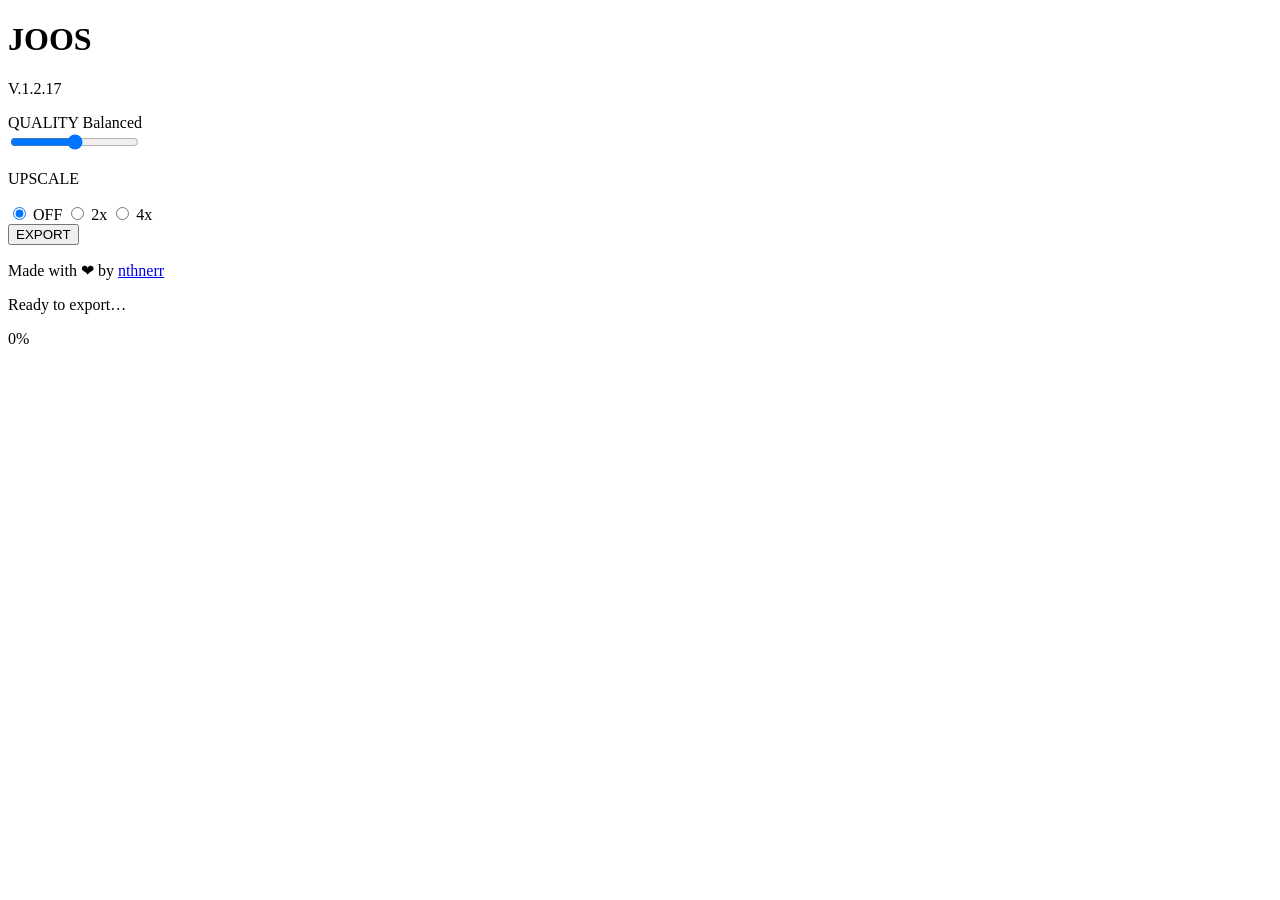
==== Joos/index.html @ 9cd674ca "Create index.html" ====
<!doctype html>
<html lang="en">
    <head>
        <meta charset="UTF-8" />
        <meta name="viewport" content="width=device-width, initial-scale=1.0" />
        <title>Joos v1.2.17</title>
        <link rel="stylesheet" href="style.css" />
        <script src="js/CSInterface.js"></script>
    </head>
    <body>
        <div class="panel-wrapper">
            <div class="panel-container">

                <header class="header">
                    <h1 class="brand">JOOS</h1>
                </header>

                <p class="version">V.1.2.17</p>

                <section class="quality-section">
                    <div class="quality-header">
                        <label for="quality-slider" class="label">QUALITY</label>
                        <span id="quality-name" class="quality-value">Balanced</span>
                    </div>
                    <div class="slider-container">
                        <input
                            type="range"
                            id="quality-slider"
                            min="1"
                            max="9"
                            step="1"
                            value="5"
                            class="quality-slider"
                        />
                        <div class="slider-points" aria-hidden="true">
                            <span></span><span></span><span></span>
                            <span></span><span></span><span></span>
                            <span></span><span></span><span></span>
                        </div>
                    </div>
                </section>

                <section class="upscale-section">
                    <p class="upscale-label">UPSCALE</p>
                    <div class="upscale-buttons" role="radiogroup">
                        <input type="radio" name="upscale" value="1" id="u1" checked />
                        <label for="u1" class="upscale-btn">OFF</label>

                        <input type="radio" name="upscale" value="2" id="u2" />
                        <label for="u2" class="upscale-btn">2x</label>

                        <input type="radio" name="upscale" value="4" id="u4" />
                        <label for="u4" class="upscale-btn">4x</label>
                    </div>
                </section>

                <button id="export-btn" class="export-button" type="button">EXPORT</button>

                <p class="credit">
                    Made with <span class="heart" aria-hidden="true">&#10084;</span>
                    by <a href="#" class="author-link">nthnerr</a>
                </p>

                <section class="progress-section">
                    <p id="status-msg" class="status-text" aria-live="polite" aria-atomic="true">
                        Ready to export&#8230;
                    </p>
                    <div
                        class="progress-bar"
                        role="progressbar"
                        aria-valuenow="0"
                        aria-valuemin="0"
                        aria-valuemax="100"
                    >
                        <div id="progress-fill" class="progress-fill"></div>
                        <span id="progress-pct" class="progress-text" aria-hidden="true">0%</span>
                    </div>
                </section>

            </div>
        </div>

        <script src="js/main.js"></script>
    </body>
</html>
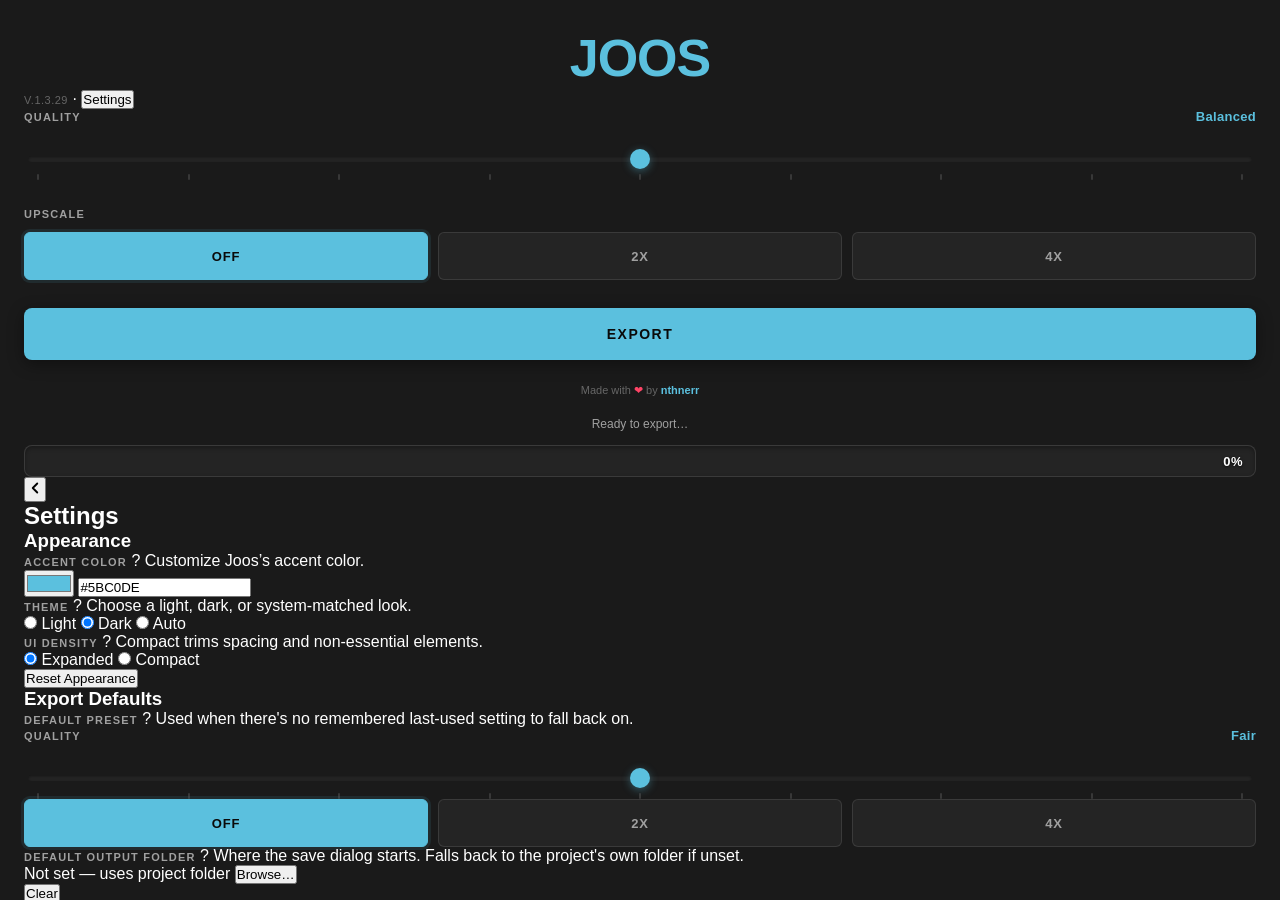
==== commit 9d093c91: "Update Joos version to 1.3.29 in index.html" ====
--- a/Joos/index.html
+++ b/Joos/index.html
@@ -3,19 +3,32 @@
     <head>
         <meta charset="UTF-8" />
         <meta name="viewport" content="width=device-width, initial-scale=1.0" />
-        <title>Joos v1.2.17</title>
+        <title>Joos 1.3.29</title>
         <link rel="stylesheet" href="style.css" />
+        <link rel="stylesheet" href="settings.css" />
         <script src="js/CSInterface.js"></script>
     </head>
     <body>
         <div class="panel-wrapper">
             <div class="panel-container">
 
+                <div id="brand-header">
+
                 <header class="header">
                     <h1 class="brand">JOOS</h1>
                 </header>
 
-                <p class="version">V.1.2.17</p>
+                <div class="meta-row">
+                    <span class="version">V.1.3.29</span>
+                    <span class="meta-divider" aria-hidden="true">&middot;</span>
+                    <button id="settings-btn" class="settings-link" type="button" aria-label="Open settings">
+                        Settings
+                    </button>
+                </div>
+
+                </div>
+
+                <div id="main-view" class="view">
 
                 <section class="quality-section">
                     <div class="quality-header">
@@ -63,7 +76,7 @@
 
                 <section class="progress-section">
                     <p id="status-msg" class="status-text" aria-live="polite" aria-atomic="true">
-                        Ready to export&#8230;
+                        <span id="status-label">Ready to export&#8230;</span><span id="status-eta"></span>
                     </p>
                     <div
                         class="progress-bar"
@@ -77,9 +90,217 @@
                     </div>
                 </section>
 
+                </div>
+
+                <div id="settings-view" class="view view-hidden">
+
+                <header class="settings-header">
+                    <button id="settings-back-btn" class="back-btn" type="button" aria-label="Back to export">
+                        <svg viewBox="0 0 24 24" width="18" height="18" fill="none" stroke="currentColor" stroke-width="2.5" stroke-linecap="round" stroke-linejoin="round" aria-hidden="true">
+                            <polyline points="15 18 9 12 15 6"></polyline>
+                        </svg>
+                    </button>
+                    <h2 class="settings-title">Settings</h2>
+                </header>
+
+                <div class="settings-scroll-area">
+
+                <h3 class="settings-section-heading">Appearance</h3>
+
+                <section class="setting-row">
+                    <div class="setting-label-group">
+                        <label for="accent-color-picker" class="label">ACCENT COLOR</label>
+                        <span class="hint-badge" tabindex="0">?
+                            <span class="hint-tooltip">Customize Joos&rsquo;s accent color.</span>
+                        </span>
+                    </div>
+                    <div class="color-control">
+                        <input
+                            type="color"
+                            id="accent-color-picker"
+                            class="color-swatch-input"
+                            value="#5bc0de"
+                            aria-label="Accent color picker"
+                        />
+                        <input
+                            type="text"
+                            id="accent-color-hex"
+                            class="hex-input"
+                            value="#5BC0DE"
+                            maxlength="7"
+                            spellcheck="false"
+                            autocomplete="off"
+                            aria-label="Accent color hex code"
+                        />
+                    </div>
+                </section>
+
+                <section class="setting-row stacked">
+                    <div class="setting-label-group">
+                        <label class="label">THEME</label>
+                        <span class="hint-badge" tabindex="0">?
+                            <span class="hint-tooltip">Choose a light, dark, or system-matched look.</span>
+                        </span>
+                    </div>
+                    <div class="segmented-control" role="radiogroup" aria-label="Theme">
+                        <input type="radio" name="theme" value="light" id="theme-light" />
+                        <label for="theme-light" class="segmented-option">Light</label>
+
+                        <input type="radio" name="theme" value="dark" id="theme-dark" checked />
+                        <label for="theme-dark" class="segmented-option">Dark</label>
+
+                        <input type="radio" name="theme" value="auto" id="theme-auto" />
+                        <label for="theme-auto" class="segmented-option">Auto</label>
+                    </div>
+                </section>
+
+                <section class="setting-row stacked">
+                    <div class="setting-label-group">
+                        <label class="label">UI DENSITY</label>
+                        <span class="hint-badge" tabindex="0">?
+                            <span class="hint-tooltip">Compact trims spacing and non-essential elements.</span>
+                        </span>
+                    </div>
+                    <div class="segmented-control" role="radiogroup" aria-label="UI density">
+                        <input type="radio" name="density" value="expanded" id="density-expanded" checked />
+                        <label for="density-expanded" class="segmented-option">Expanded</label>
+
+                        <input type="radio" name="density" value="compact" id="density-compact" />
+                        <label for="density-compact" class="segmented-option">Compact</label>
+                    </div>
+                </section>
+
+                <button id="appearance-reset-btn" class="reset-btn" type="button">Reset Appearance</button>
+
+                <h3 class="settings-section-heading">Export Defaults</h3>
+
+                <section class="setting-row stacked">
+                    <div class="setting-label-group">
+                        <label class="label">DEFAULT PRESET</label>
+                        <span class="hint-badge" tabindex="0">?
+                            <span class="hint-tooltip">Used when there's no remembered last-used setting to fall back on.</span>
+                        </span>
+                    </div>
+
+                    <div class="default-preset-control">
+                        <div class="quality-header">
+                            <span class="label">QUALITY</span>
+                            <span id="default-quality-name" class="quality-value">Fair</span>
+                        </div>
+                        <div class="slider-container">
+                            <input
+                                type="range"
+                                id="default-quality-slider"
+                                min="1"
+                                max="9"
+                                step="1"
+                                value="5"
+                                class="quality-slider"
+                            />
+                            <div class="slider-points" aria-hidden="true">
+                                <span></span><span></span><span></span>
+                                <span></span><span></span><span></span>
+                                <span></span><span></span><span></span>
+                            </div>
+                        </div>
+
+                        <div class="upscale-buttons" role="radiogroup" aria-label="Default upscale">
+                            <input type="radio" name="default-upscale" value="1" id="du1" checked />
+                            <label for="du1" class="upscale-btn">OFF</label>
+
+                            <input type="radio" name="default-upscale" value="2" id="du2" />
+                            <label for="du2" class="upscale-btn">2x</label>
+
+                            <input type="radio" name="default-upscale" value="4" id="du4" />
+                            <label for="du4" class="upscale-btn">4x</label>
+                        </div>
+                    </div>
+                </section>
+
+                <section class="setting-row stacked">
+                    <div class="setting-label-group">
+                        <label class="label">DEFAULT OUTPUT FOLDER</label>
+                        <span class="hint-badge" tabindex="0">?
+                            <span class="hint-tooltip">Where the save dialog starts. Falls back to the project's own folder if unset.</span>
+                        </span>
+                    </div>
+                    <div class="folder-control">
+                        <span id="output-folder-path" class="folder-path">Not set &mdash; uses project folder</span>
+                        <button id="output-folder-browse-btn" class="browse-btn" type="button">Browse&#8230;</button>
+                    </div>
+                    <button id="output-folder-clear-btn" class="clear-folder-btn view-hidden" type="button">Clear</button>
+                </section>
+
+                <section class="setting-row stacked">
+                    <div class="setting-label-group">
+                        <label class="label">REMEMBER LAST USED SETTINGS</label>
+                        <span class="hint-badge" tabindex="0">?
+                            <span class="hint-tooltip">Reuse your last export's quality/upscale globally, or separately per project.</span>
+                        </span>
+                    </div>
+                    <div class="segmented-control" role="radiogroup" aria-label="Remember last used settings">
+                        <input type="radio" name="remember-scope" value="global" id="remember-global" checked />
+                        <label for="remember-global" class="segmented-option">Global</label>
+
+                        <input type="radio" name="remember-scope" value="per-project" id="remember-per-project" />
+                        <label for="remember-per-project" class="segmented-option">Per Project</label>
+                    </div>
+                </section>
+
+                <button id="export-defaults-reset-btn" class="reset-btn" type="button">Reset Export Defaults</button>
+
+                <h3 class="settings-section-heading">Behavior</h3>
+
+                <section class="setting-row">
+                    <div class="setting-label-group">
+                        <label for="behavior-auto-close" class="label">AUTO-CLOSE PANEL</label>
+                        <span class="hint-badge" tabindex="0">?
+                            <span class="hint-tooltip">Close Joos automatically once export finishes.</span>
+                        </span>
+                    </div>
+                    <label class="toggle-switch">
+                        <input type="checkbox" id="behavior-auto-close" />
+                        <span class="toggle-track"><span class="toggle-thumb"></span></span>
+                    </label>
+                </section>
+
+                <section class="setting-row">
+                    <div class="setting-label-group">
+                        <label for="behavior-confirm-export" class="label">CONFIRM BEFORE EXPORT</label>
+                        <span class="hint-badge" tabindex="0">?
+                            <span class="hint-tooltip">Ask for confirmation before starting an export.</span>
+                        </span>
+                    </div>
+                    <label class="toggle-switch">
+                        <input type="checkbox" id="behavior-confirm-export" />
+                        <span class="toggle-track"><span class="toggle-thumb"></span></span>
+                    </label>
+                </section>
+
+                <section class="setting-row">
+                    <div class="setting-label-group">
+                        <label for="behavior-auto-cleanup" class="label">AUTO-CLEANUP TEMP FILES</label>
+                        <span class="hint-badge" tabindex="0">?
+                            <span class="hint-tooltip">Delete the intermediate frames and audio after each export.</span>
+                        </span>
+                    </div>
+                    <label class="toggle-switch">
+                        <input type="checkbox" id="behavior-auto-cleanup" checked />
+                        <span class="toggle-track"><span class="toggle-thumb"></span></span>
+                    </label>
+                </section>
+
+                <button id="behavior-reset-btn" class="reset-btn" type="button">Reset Behavior</button>
+
+                </div>
+
+                </div>
+
             </div>
+
         </div>
 
         <script src="js/main.js"></script>
+        <script src="js/settings.js"></script>
     </body>
 </html>
--- a/Joos/style.css
+++ b/Joos/style.css
@@ -0,0 +1,377 @@
+:root {
+    --bg-dark:        #0a0a0a;
+    --bg-panel:       #1a1a1a;
+    --bg-elevated:    #242424;
+    --text-primary:   #ffffff;
+    --text-secondary: #a0a0a0;
+    --text-muted:     #666666;
+    --accent:         #5bc0de;
+    --accent-hover:   #6dd5f5;
+    --accent-dim:     rgba(91, 192, 222, 0.10);
+    --accent-glow:    rgba(91, 192, 222, 0.40);
+    --accent-glow-hi: rgba(91, 192, 222, 0.60);
+    --border-subtle:  rgba(255, 255, 255, 0.10);
+    --shadow-sm:      0 2px  8px rgba(0, 0, 0, 0.30);
+    --shadow-md:      0 4px 16px rgba(0, 0, 0, 0.40);
+    --shadow-lg:      0 8px 24px rgba(0, 0, 0, 0.50);
+    --radius-sm:      6px;
+    --radius-md:      8px;
+    --transition:     0.2s ease;
+}
+
+*,
+*::before,
+*::after {
+    margin:     0;
+    padding:    0;
+    box-sizing: border-box;
+}
+
+.sr-only {
+    position:   absolute;
+    width:      1px;
+    height:     1px;
+    padding:    0;
+    margin:     -1px;
+    overflow:   hidden;
+    clip:       rect(0, 0, 0, 0);
+    white-space: nowrap;
+    border:     0;
+}
+
+body {
+    background-color:        var(--bg-dark);
+    color:                   var(--text-primary);
+    font-family:             -apple-system, BlinkMacSystemFont, 'Segoe UI',
+                             'Roboto', 'Oxygen', 'Ubuntu', 'Helvetica Neue',
+                             Arial, sans-serif;
+    -webkit-font-smoothing:  antialiased;
+    -moz-osx-font-smoothing: grayscale;
+    overflow:                hidden;
+    width:                   100%;
+    height:                  100vh;
+}
+
+.panel-wrapper {
+    width:       100%;
+    height:      100vh;
+    display:     flex;
+    align-items: stretch;
+}
+
+.panel-container {
+    background:     var(--bg-panel);
+    width:          100%;
+    height:         100%;
+    display:        flex;
+    flex-direction: column;
+    padding:        32px 24px 24px;
+    overflow:       hidden;
+}
+
+.header {
+    text-align:    center;
+    margin-bottom: 6px;
+}
+
+.brand {
+    font-size:      52px;
+    font-weight:    800;
+    color:          var(--accent);
+    letter-spacing: -1px;
+    text-transform: uppercase;
+    line-height:    1;
+}
+
+.version {
+    text-align:     center;
+    font-size:      11px;
+    color:          var(--text-muted);
+    font-weight:    500;
+    margin-bottom:  32px;
+    letter-spacing: 0.5px;
+}
+
+.quality-section {
+    margin-bottom: 28px;
+}
+
+.quality-header {
+    display:         flex;
+    justify-content: space-between;
+    align-items:     center;
+    margin-bottom:   16px;
+}
+
+.label {
+    font-size:      11px;
+    font-weight:    600;
+    color:          var(--text-secondary);
+    letter-spacing: 1.2px;
+    text-transform: uppercase;
+}
+
+.quality-value {
+    font-size:      13px;
+    font-weight:    600;
+    color:          var(--accent);
+    letter-spacing: 0.3px;
+}
+
+.slider-container {
+    position: relative;
+    padding:  8px 4px 0;
+}
+
+.quality-slider {
+    -webkit-appearance: none;
+    appearance:         none;
+    width:              100%;
+    height:             6px;
+    background:         var(--bg-elevated);
+    border:             none;
+    outline:            none;
+    cursor:             pointer;
+    border-radius:      3px;
+    margin-bottom:      12px;
+    box-shadow:         inset 0 1px 3px rgba(0, 0, 0, 0.40);
+}
+
+.quality-slider::-webkit-slider-thumb {
+    -webkit-appearance: none;
+    appearance:         none;
+    width:              20px;
+    height:             20px;
+    background:         var(--accent);
+    cursor:             pointer;
+    border-radius:      50%;
+    border:             none;
+    box-shadow:         0 2px 8px var(--accent-glow);
+    transition:         all var(--transition);
+}
+
+.quality-slider::-webkit-slider-thumb:hover {
+    background: var(--accent-hover);
+    transform:  scale(1.1);
+    box-shadow: 0 3px 12px var(--accent-glow-hi);
+}
+
+.quality-slider::-webkit-slider-thumb:active {
+    transform: scale(0.95);
+}
+
+.quality-slider::-moz-range-thumb {
+    width:         20px;
+    height:        20px;
+    background:    var(--accent);
+    cursor:        pointer;
+    border-radius: 50%;
+    border:        none;
+    box-shadow:    0 2px 8px var(--accent-glow);
+    transition:    all var(--transition);
+}
+
+.quality-slider::-moz-range-thumb:hover {
+    background: var(--accent-hover);
+    transform:  scale(1.1);
+    box-shadow: 0 3px 12px var(--accent-glow-hi);
+}
+
+.quality-slider:focus-visible {
+    outline:        2px solid var(--accent);
+    outline-offset: 4px;
+    border-radius:  4px;
+}
+
+.slider-points {
+    display:         flex;
+    justify-content: space-between;
+    padding:         0 9px;
+}
+
+.slider-points span {
+    width:         2px;
+    height:        6px;
+    background:    var(--text-muted);
+    border-radius: 1px;
+    opacity:       0.4;
+}
+
+.upscale-section {
+    margin-bottom: 28px;
+}
+
+.upscale-label {
+    font-size:      11px;
+    font-weight:    600;
+    color:          var(--text-secondary);
+    letter-spacing: 1.2px;
+    text-transform: uppercase;
+    margin-bottom:  12px;
+}
+
+.upscale-buttons {
+    display: flex;
+    gap:     10px;
+}
+
+.upscale-buttons input[type="radio"] {
+    position:       absolute;
+    opacity:        0;
+    width:          0;
+    height:         0;
+    pointer-events: none;
+}
+
+.upscale-btn {
+    flex:            1;
+    display:         flex;
+    align-items:     center;
+    justify-content: center;
+    height:          48px;
+    background:      var(--bg-elevated);
+    border:          1px solid var(--border-subtle);
+    color:           var(--text-secondary);
+    font-size:       13px;
+    font-weight:     600;
+    text-align:      center;
+    cursor:          pointer;
+    text-transform:  uppercase;
+    letter-spacing:  0.8px;
+    border-radius:   var(--radius-sm);
+    transition:      all var(--transition);
+    user-select:     none;
+    line-height:     1;
+}
+
+.upscale-btn:hover {
+    background:   var(--accent-dim);
+    color:        var(--text-primary);
+    border-color: var(--accent);
+}
+
+.upscale-buttons input[type="radio"]:checked + .upscale-btn {
+    background:   var(--accent);
+    color:        var(--bg-dark);
+    border-color: var(--accent);
+    box-shadow:   0 0 0 3px var(--accent-dim);
+}
+
+.upscale-buttons input[type="radio"]:focus-visible + .upscale-btn {
+    outline:        2px solid var(--accent);
+    outline-offset: 2px;
+}
+
+.export-button {
+    width:          100%;
+    padding:        18px 30px;
+    background:     var(--accent);
+    border:         none;
+    color:          var(--bg-dark);
+    font-size:      14px;
+    font-weight:    700;
+    text-transform: uppercase;
+    letter-spacing: 1.5px;
+    cursor:         pointer;
+    border-radius:  var(--radius-md);
+    box-shadow:     var(--shadow-md);
+    transition:     all var(--transition);
+    margin-bottom:  24px;
+}
+
+.export-button:hover:not(:disabled) {
+    background: var(--accent-hover);
+    box-shadow: var(--shadow-lg);
+}
+
+.export-button:active:not(:disabled) {
+    box-shadow: var(--shadow-sm);
+}
+
+.export-button:disabled {
+    opacity: 0.50;
+    cursor:  not-allowed;
+}
+
+.export-button:focus-visible {
+    outline:        2px solid var(--accent-hover);
+    outline-offset: 3px;
+}
+
+.credit {
+    text-align:    center;
+    font-size:     11px;
+    color:         var(--text-muted);
+    font-weight:   400;
+    margin-bottom: 20px;
+}
+
+.heart {
+    color:   #ff4466;
+    display: inline-block;
+    animation: heartbeat 1.5s ease-in-out infinite;
+}
+
+@keyframes heartbeat {
+    0%,  100% { transform: scale(1);   }
+    10%        { transform: scale(1.1); }
+    20%        { transform: scale(1);   }
+}
+
+.author-link {
+    color:           var(--accent);
+    text-decoration: none;
+    font-weight:     600;
+    transition:      color var(--transition);
+}
+
+.author-link:hover {
+    color: var(--accent-hover);
+}
+
+.progress-section {
+    margin-top: auto;
+}
+
+.status-text {
+    text-align:    center;
+    font-size:     12px;
+    color:         var(--text-secondary);
+    font-weight:   500;
+    margin-bottom: 10px;
+    min-height:    18px;
+}
+
+.progress-bar {
+    width:         100%;
+    height:        32px;
+    background:    var(--bg-elevated);
+    border:        1px solid var(--border-subtle);
+    border-radius: var(--radius-md);
+    position:      relative;
+    overflow:      hidden;
+    box-shadow:    inset 0 2px 4px rgba(0, 0, 0, 0.30);
+}
+
+.progress-fill {
+    height:        100%;
+    background:    linear-gradient(90deg, var(--accent) 0%, var(--accent-hover) 100%);
+    width:         0%;
+    transition:    width 0.3s ease;
+    border-radius: var(--radius-md);
+    box-shadow:    0 0 12px rgba(91, 192, 222, 0.50);
+}
+
+.progress-text {
+    position:    absolute;
+    top:         50%;
+    right:       12px;
+    transform:   translateY(-50%);
+    font-size:   13px;
+    font-weight: 700;
+    color:       var(--text-primary);
+    text-shadow: 0 1px 3px rgba(0, 0, 0, 0.80);
+    z-index:     10;
+    letter-spacing: 0.5px;
+    user-select: none;
+}
